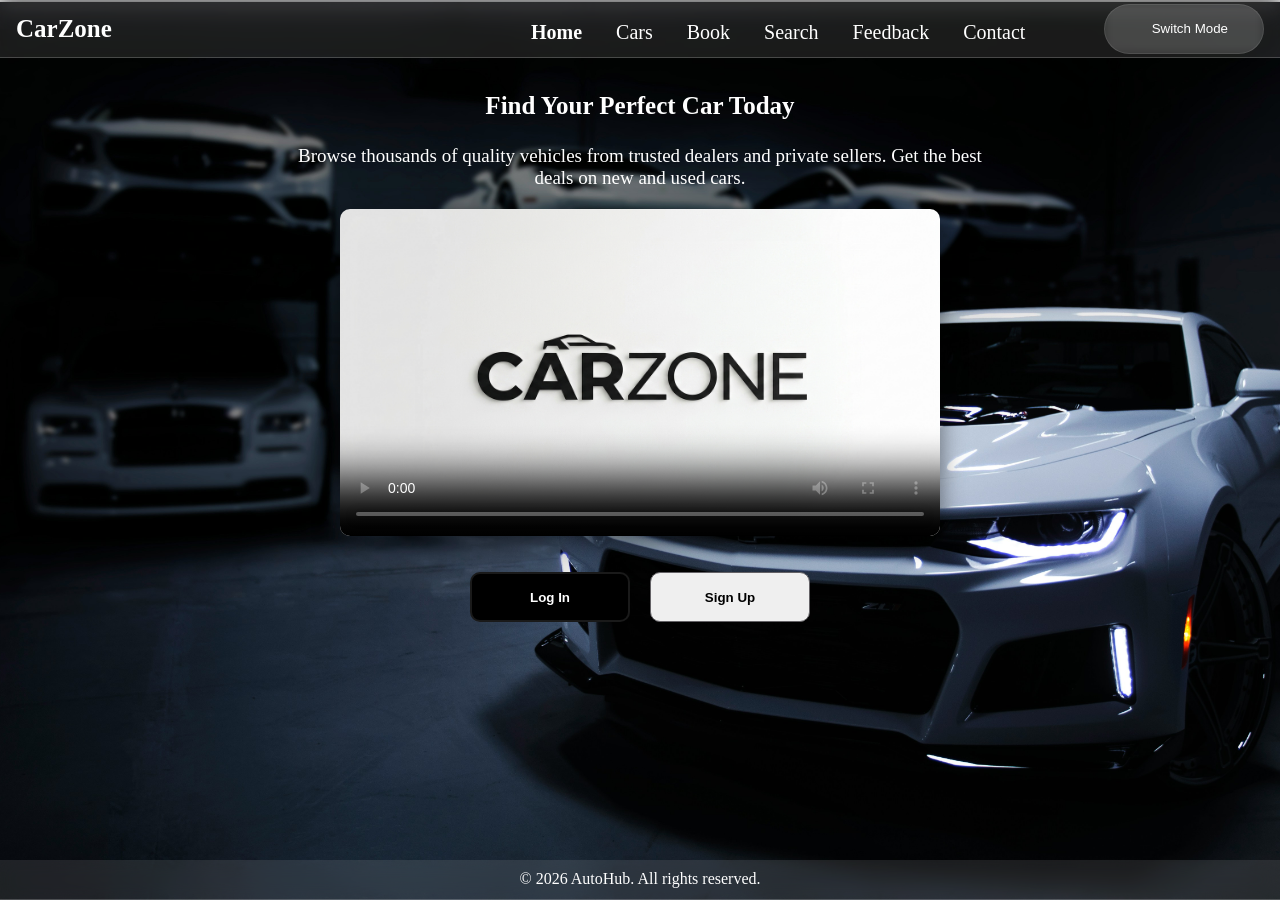
==== index.html @ b383cbd3 "upload" ====
<!DOCTYPE html>
<html>
    <head>
  <meta charset="UTF-8">
  <meta name="viewport" content="width=device-width, initial-scale=1.0">
  <link rel="stylesheet" href="style.css">
  <link rel="icon" type="image/x-icon" href="logo.png">
   <link href="https://fonts.googleapis.com/css?family=Material+Icons|Material+Icons+Outlined|Material+Icons+Two+Tone|Material+Icons+Round|Material+Icons+Sharp" rel="stylesheet">
  <title>CarZone</title>
    </head>
    <body>
      <header>
        <div class="left">
           <p class="logo-name"><strong>CarZone</strong></p>
          <nav>
            <div class="links">
              <a href="index.html"><strong>Home</strong></a>
            <a href="cars.html">Cars</a>
            <a href="#">Book</a>
            <a href="#">Search</a>
            <a href="#">Feedback</a>
            <a href="#">Contact</a>
            </div>
          </nav>
        </div>
        <div class="right">
           <button onclick="toggleTheme()">Switch Mode</button>
        </div>
      </header>
      <hr>
      <div class="content">
        <main>
          <h1>Find Your Perfect Car Today</h1>
          <p>Browse thousands of quality vehicles from trusted dealers and private sellers. Get the best</p>
          <p> deals on new and used cars.</p>
          <video src="CarZone 2.mp4" controls poster="carzone-image.png"></video>
          <div class="buttons-container">
             <div class="Explore">
             <button onclick="window.location.href='Login.html';"><strong>Log In</strong></button>
          </div>
          <button onclick="window.location.href='sign-up.html';"><strong>Sign Up</strong></button>
          </div>
    <footer>
© 2026 AutoHub. All rights reserved.
    </footer>
    <script src="script.js"></script>
    </body>
</html>
---- style.css ----
* {
    margin: 0;
    padding: 0;
    box-sizing: border-box;
}

body {
   
    background-image:url("peter-broomfield-m3m-lnR90uM-unsplash.jpg");
    background-size: cover;
    background-position: center;
    background-repeat: no-repeat;
    background-attachment: fixed;
    margin: 0;
    height: 100%;
}

header {
display: flex;
justify-content:space-between;
align-items: center;
padding:0 16px;
background-color: rgba(255, 255, 255, 0.1);
backdrop-filter:blur(10px);
border-bottom:1px solid rgba(255, 255, 255, 0.2) ;
width: 100%;
height: 58px;
position:fixed;
top: 0;
left: 0;
z-index: 1000;
}

.links {
    position: relative;
    right: 50px;
}

a {
    color: white;
    text-decoration: none;
    padding-right: 18px;
    font-size: 17px;
    
}

nav {
    display: flex;
    align-items: center;
    margin-left: 550px;
    margin-bottom: 20px;
    gap: 10px;
}

nav a {
    font-size: 20px;
    padding:10px 15px;
    z-index: 10;
}

.logo-name {
    color: white;
   position: relative;
   top: 22px;
   font-size: 25px;
}

a:hover {
    background-color: black;
    border-radius: 10px;
    color: white;
}

.right button {
    text-align: right;
    padding-right:35px;
    margin-bottom: 30px;
    background-color:rgba(255, 255, 255, 0.1) ;
    color: white;
    border-color:rgba(255, 255, 255, 0.1) ;
    border-radius: 50px;
    backdrop-filter:blur(5px);
    transition: 0.4s;

}
.right button:hover {
    background-color: black;
}

hr {
    margin: 0;
    border:1px solid #e5e5e5 ;
}
.content {
    text-align: center;
    margin:130px 0;
    position: relative;
    bottom: 40px;
}

video {
    width: 600px;
   height: auto;
   border-radius: 10px;
   box-shadow:0px 8px 25px rgba(0, 0, 0, 0.5) ;
   margin:20px 0;

}

h1 {
    font-size: 25px;
    margin-bottom: 25px;
    color: white;
}

p {
    color: white;
    font-size: 19px;
    
}

button {
    margin-top: 30px;
    height: 50px;
    width: 160px;
    border-radius: 10px;
    border: 1px solid rgb(100, 98, 102);
    cursor: pointer;
}

.Explore button {
    background-color: black;
    color: white;
    border:2px solid rgba(255, 255, 255, 0.1);
}

.buttons-container {
    display: flex;
    justify-content: center;
    align-items: center;
    gap: 20px;
    position: relative;
    bottom: 18px;
}

.content button:hover {
    background-color: #d3d3d3;
}

footer {
  text-align: center;
  padding: 10px;
 background-color: rgba(255, 255, 255, 0.1);
backdrop-filter:blur(10px);
border-bottom:1px solid rgba(255, 255, 255, 0.2) ;
  color: white;
  position: fixed;
  width: 100%;
  left: 0px;
  height: 40px;
  bottom: 0;
}

.main-second {
    background-color: rgba(255, 255, 255, 0.1);
    backdrop-filter:blur(15px);
    width: 900px;
    padding: 40px;
    height: 450px;
    border-radius: 15px;
    border:1px solid rgba(255, 255, 255, 0.2);
    margin: 100px auto;
    color: white;
    text-align: center;
}

h2 {
    position: relative;
    bottom: 30px;
    font-size: 40px;
}

input {
    width: 100%;
    padding: 12px;
    border-radius: 10px;
    background:rgba(255, 255, 255, 0.05);
    color: white;
    margin:30px 0;
}

.login-button {
    background-color: black;
    color: white;
    border-color:rgba(255, 255, 255, 0.1);
    font-size: 20px;
    border-radius: 30px;
    position: relative;
    bottom: 60px;
}

label {
    font-size: 23px;
}

.login-button:hover {
    background-color: rgb(161, 161, 177);
    transition: 0.4s;
}

.show-button {
    background:rgba(255, 255, 255, 0.005) ;
    color: black;
    border: none;
    cursor: pointer;
    font-size: 14px;
    position: relative;
    bottom: 95px;
    left: 370px;
    height: 25px;
}




body.light-mode {
    background-image:url("carter-baran-t5mV5TBzu4s-unsplash.jpg");
    background-color: #f0f0f0;        
}

body.light-mode header {
    background-color: rgba(0, 0, 0, 0.1);
    color: black;
}

body.light-mode input {
    background: white;
    color: black;
    border: 1px solid #ccc;
}


body.light-mode label,
body.light-mode h1, 
body.light-mode h2, 
body.light-mode h3,
body.light-mode p, 
body.light-mode a, 
body.light-mode .navbar a {
    color: #000000;
}

body.light-mode nav a {
    color: #333;
}

body.light-mode a:hover {
    background-color: white;

}
body.light-mode .main-second,.main-third {
    background-color: rgba(0, 0, 0, 0.05); 
    backdrop-filter: blur(15px); 
    border: 1px solid rgba(0, 0, 0, 0.1); 
    box-shadow: 0 8px 32px rgba(0, 0, 0, 0.1);
}

.main-third {
     background-color: rgba(255, 255, 255, 0.1);
    backdrop-filter:blur(15px);
    width: 900px;
    padding: 40px;
    height: 700px;
    border-radius: 15px;
    border:1px solid rgba(255, 255, 255, 0.2);
    margin: 100px auto;
    color: white;
    text-align: center;
}

h3 {
    position: relative;
    bottom: 30px;
    font-size: 40px;
}

.login-2button {
     background-color: black;
    color: white;
    border-color:rgba(255, 255, 255, 0.1);
    font-size: 20px;
    border-radius: 30px;
    position: relative;
    bottom: 80px;
}
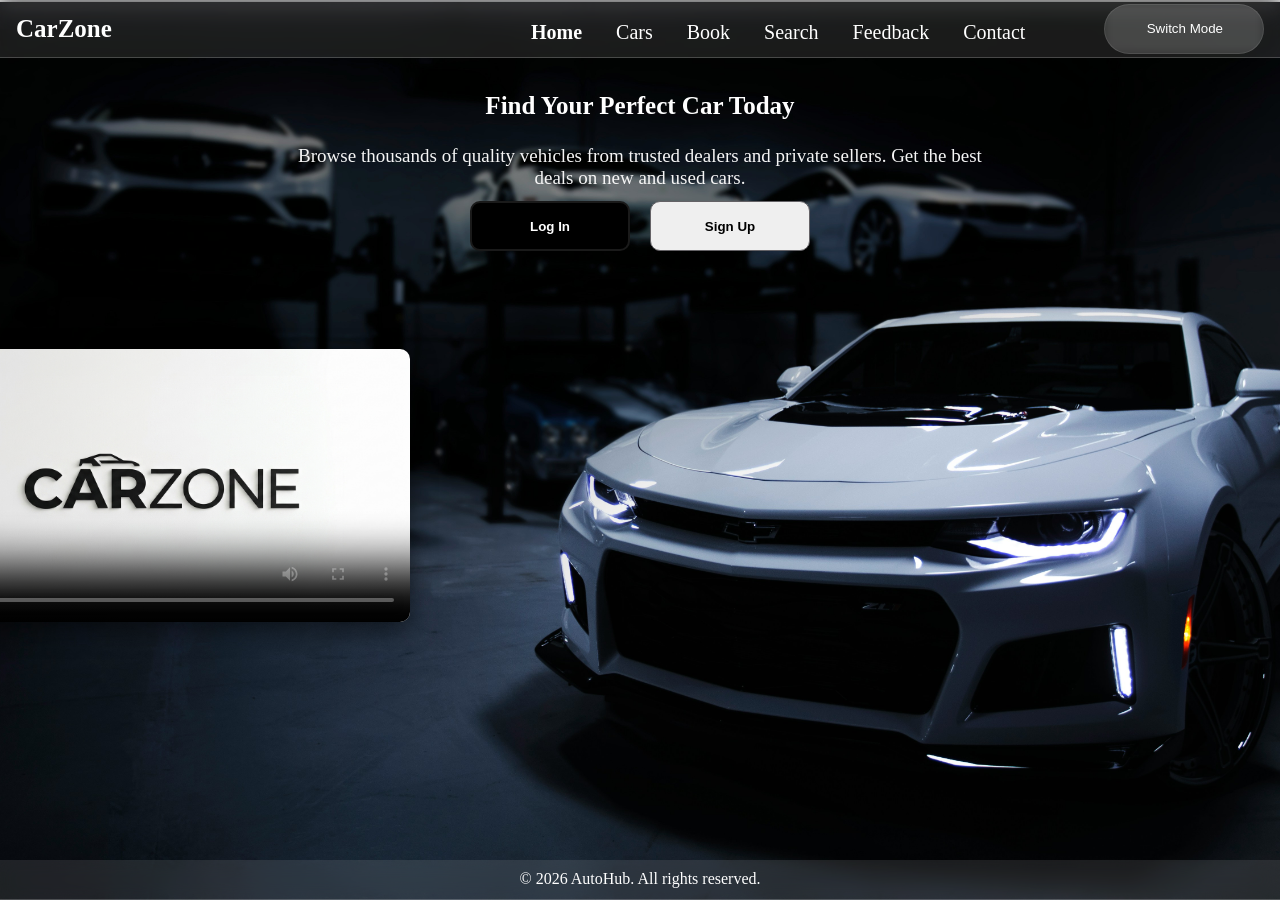
==== commit aabec8b0: "Add files via upload" ====
--- a/index.html
+++ b/index.html
@@ -1,48 +1,51 @@
-<!DOCTYPE html>
-<html>
-    <head>
-  <meta charset="UTF-8">
-  <meta name="viewport" content="width=device-width, initial-scale=1.0">
-  <link rel="stylesheet" href="style.css">
-  <link rel="icon" type="image/x-icon" href="logo.png">
-   <link href="https://fonts.googleapis.com/css?family=Material+Icons|Material+Icons+Outlined|Material+Icons+Two+Tone|Material+Icons+Round|Material+Icons+Sharp" rel="stylesheet">
-  <title>CarZone</title>
-    </head>
-    <body>
-      <header>
-        <div class="left">
-           <p class="logo-name"><strong>CarZone</strong></p>
-          <nav>
-            <div class="links">
-              <a href="index.html"><strong>Home</strong></a>
-            <a href="cars.html">Cars</a>
-            <a href="#">Book</a>
-            <a href="#">Search</a>
-            <a href="#">Feedback</a>
-            <a href="#">Contact</a>
-            </div>
-          </nav>
-        </div>
-        <div class="right">
-           <button onclick="toggleTheme()">Switch Mode</button>
-        </div>
-      </header>
-      <hr>
-      <div class="content">
-        <main>
-          <h1>Find Your Perfect Car Today</h1>
-          <p>Browse thousands of quality vehicles from trusted dealers and private sellers. Get the best</p>
-          <p> deals on new and used cars.</p>
-          <video src="CarZone 2.mp4" controls poster="carzone-image.png"></video>
-          <div class="buttons-container">
-             <div class="Explore">
-             <button onclick="window.location.href='Login.html';"><strong>Log In</strong></button>
-          </div>
-          <button onclick="window.location.href='sign-up.html';"><strong>Sign Up</strong></button>
-          </div>
-    <footer>
-© 2026 AutoHub. All rights reserved.
-    </footer>
-    <script src="script.js"></script>
-    </body>
+<!DOCTYPE html>
+<html>
+    <head>
+  <meta charset="UTF-8">
+  <meta name="viewport" content="width=device-width, initial-scale=1.0">
+  <link rel="stylesheet" href="style.css">
+  <link rel="icon" type="image/x-icon" href="logo.png">
+   <link href="https://fonts.googleapis.com/css?family=Material+Icons|Material+Icons+Outlined|Material+Icons+Two+Tone|Material+Icons+Round|Material+Icons+Sharp" rel="stylesheet">
+  <title>CarZone</title>
+    </head>
+    <body>
+      <header>
+        <div class="left">
+           <p class="logo-name"><strong>CarZone</strong></p>
+          <nav>
+            <div class="links">
+              <a href="index.html"><strong>Home</strong></a>
+            <a href="cars.html">Cars</a>
+            <a href="#">Book</a>
+            <a href="#">Search</a>
+            <a href="#">Feedback</a>
+            <a href="#">Contact</a>
+            </div>
+          </nav>
+        </div>
+        <div class="right">
+           <button onclick="toggleTheme()">Switch Mode</button>
+        </div>
+      </header>
+      <hr>
+      <div class="content">
+        <main>
+          <h1>Find Your Perfect Car Today</h1>
+          <p>Browse thousands of quality vehicles from trusted dealers and private sellers. Get the best</p>
+          <p> deals on new and used cars.</p>
+          <div class="buttons-container">
+             <div class="Explore">
+             <button onclick="window.location.href='Login.html';"><strong>Log In</strong></button>
+          </div>
+          <button onclick="window.location.href='sign-up.html';"><strong>Sign Up</strong></button>
+          </div>
+          <div class="video-container">
+            <video src="CarZone2.mp4" controls poster="carzone-image.png"></video>
+           
+          </div>
+    <footer>
+© 2026 AutoHub. All rights reserved.
+    </footer>
+    <script src="script.js"></script>
+    </body>
 </html>
--- a/style.css
+++ b/style.css
@@ -1,304 +1,431 @@
-
-* {
-    margin: 0;
-    padding: 0;
-    box-sizing: border-box;
-}
-
-body {
-   
-    background-image:url("peter-broomfield-m3m-lnR90uM-unsplash.jpg");
-    background-size: cover;
-    background-position: center;
-    background-repeat: no-repeat;
-    background-attachment: fixed;
-    margin: 0;
-    height: 100%;
-}
-
-header {
-display: flex;
-justify-content:space-between;
-align-items: center;
-padding:0 16px;
-background-color: rgba(255, 255, 255, 0.1);
-backdrop-filter:blur(10px);
-border-bottom:1px solid rgba(255, 255, 255, 0.2) ;
-width: 100%;
-height: 58px;
-position:fixed;
-top: 0;
-left: 0;
-z-index: 1000;
-}
-
-.links {
-    position: relative;
-    right: 50px;
-}
-
-a {
-    color: white;
-    text-decoration: none;
-    padding-right: 18px;
-    font-size: 17px;
-    
-}
-
-nav {
-    display: flex;
-    align-items: center;
-    margin-left: 550px;
-    margin-bottom: 20px;
-    gap: 10px;
-}
-
-nav a {
-    font-size: 20px;
-    padding:10px 15px;
-    z-index: 10;
-}
-
-.logo-name {
-    color: white;
-   position: relative;
-   top: 22px;
-   font-size: 25px;
-}
-
-a:hover {
-    background-color: black;
-    border-radius: 10px;
-    color: white;
-}
-
-.right button {
-    text-align: right;
-    padding-right:35px;
-    margin-bottom: 30px;
-    background-color:rgba(255, 255, 255, 0.1) ;
-    color: white;
-    border-color:rgba(255, 255, 255, 0.1) ;
-    border-radius: 50px;
-    backdrop-filter:blur(5px);
-    transition: 0.4s;
-
-}
-.right button:hover {
-    background-color: black;
-}
-
-hr {
-    margin: 0;
-    border:1px solid #e5e5e5 ;
-}
-.content {
-    text-align: center;
-    margin:130px 0;
-    position: relative;
-    bottom: 40px;
-}
-
-video {
-    width: 600px;
-   height: auto;
-   border-radius: 10px;
-   box-shadow:0px 8px 25px rgba(0, 0, 0, 0.5) ;
-   margin:20px 0;
-
-}
-
-h1 {
-    font-size: 25px;
-    margin-bottom: 25px;
-    color: white;
-}
-
-p {
-    color: white;
-    font-size: 19px;
-    
-}
-
-button {
-    margin-top: 30px;
-    height: 50px;
-    width: 160px;
-    border-radius: 10px;
-    border: 1px solid rgb(100, 98, 102);
-    cursor: pointer;
-}
-
-.Explore button {
-    background-color: black;
-    color: white;
-    border:2px solid rgba(255, 255, 255, 0.1);
-}
-
-.buttons-container {
-    display: flex;
-    justify-content: center;
-    align-items: center;
-    gap: 20px;
-    position: relative;
-    bottom: 18px;
-}
-
-.content button:hover {
-    background-color: #d3d3d3;
-}
-
-footer {
-  text-align: center;
-  padding: 10px;
- background-color: rgba(255, 255, 255, 0.1);
-backdrop-filter:blur(10px);
-border-bottom:1px solid rgba(255, 255, 255, 0.2) ;
-  color: white;
-  position: fixed;
-  width: 100%;
-  left: 0px;
-  height: 40px;
-  bottom: 0;
-}
-
-.main-second {
-    background-color: rgba(255, 255, 255, 0.1);
-    backdrop-filter:blur(15px);
-    width: 900px;
-    padding: 40px;
-    height: 450px;
-    border-radius: 15px;
-    border:1px solid rgba(255, 255, 255, 0.2);
-    margin: 100px auto;
-    color: white;
-    text-align: center;
-}
-
-h2 {
-    position: relative;
-    bottom: 30px;
-    font-size: 40px;
-}
-
-input {
-    width: 100%;
-    padding: 12px;
-    border-radius: 10px;
-    background:rgba(255, 255, 255, 0.05);
-    color: white;
-    margin:30px 0;
-}
-
-.login-button {
-    background-color: black;
-    color: white;
-    border-color:rgba(255, 255, 255, 0.1);
-    font-size: 20px;
-    border-radius: 30px;
-    position: relative;
-    bottom: 60px;
-}
-
-label {
-    font-size: 23px;
-}
-
-.login-button:hover {
-    background-color: rgb(161, 161, 177);
-    transition: 0.4s;
-}
-
-.show-button {
-    background:rgba(255, 255, 255, 0.005) ;
-    color: black;
-    border: none;
-    cursor: pointer;
-    font-size: 14px;
-    position: relative;
-    bottom: 95px;
-    left: 370px;
-    height: 25px;
-}
-
-
-
-
-body.light-mode {
-    background-image:url("carter-baran-t5mV5TBzu4s-unsplash.jpg");
-    background-color: #f0f0f0;        
-}
-
-body.light-mode header {
-    background-color: rgba(0, 0, 0, 0.1);
-    color: black;
-}
-
-body.light-mode input {
-    background: white;
-    color: black;
-    border: 1px solid #ccc;
-}
-
-
-body.light-mode label,
-body.light-mode h1, 
-body.light-mode h2, 
-body.light-mode h3,
-body.light-mode p, 
-body.light-mode a, 
-body.light-mode .navbar a {
-    color: #000000;
-}
-
-body.light-mode nav a {
-    color: #333;
-}
-
-body.light-mode a:hover {
-    background-color: white;
-
-}
-body.light-mode .main-second,.main-third {
-    background-color: rgba(0, 0, 0, 0.05); 
-    backdrop-filter: blur(15px); 
-    border: 1px solid rgba(0, 0, 0, 0.1); 
-    box-shadow: 0 8px 32px rgba(0, 0, 0, 0.1);
-}
-
-.main-third {
-     background-color: rgba(255, 255, 255, 0.1);
-    backdrop-filter:blur(15px);
-    width: 900px;
-    padding: 40px;
-    height: 700px;
-    border-radius: 15px;
-    border:1px solid rgba(255, 255, 255, 0.2);
-    margin: 100px auto;
-    color: white;
-    text-align: center;
-}
-
-h3 {
-    position: relative;
-    bottom: 30px;
-    font-size: 40px;
-}
-
-.login-2button {
-     background-color: black;
-    color: white;
-    border-color:rgba(255, 255, 255, 0.1);
-    font-size: 20px;
-    border-radius: 30px;
-    position: relative;
-    bottom: 80px;
-}
-
-
-
-
-
-
-
-
+
+* {
+    margin: 0;
+    padding: 0;
+    box-sizing: border-box;
+}
+
+body {
+   
+    background-image:url("peter-broomfield-m3m-lnR90uM-unsplash.jpg");
+    background-size: cover;
+    background-position: center;
+    background-repeat: no-repeat;
+    background-attachment: fixed;
+    margin: 0;
+    height: 100%;
+}
+
+header {
+display: flex;
+justify-content: space-between;
+align-items: center;
+padding:0 16px;
+background-color: rgba(255, 255, 255, 0.1);
+backdrop-filter:blur(10px);
+border-bottom:1px solid rgba(255, 255, 255, 0.2) ;
+width: 100%;
+height: 58px;
+position:fixed;
+top: 0;
+left: 0;
+z-index: 1000;
+}
+
+.links {
+    position: relative;
+    right: 50px;
+}
+
+a {
+    color: white;
+    text-decoration: none;
+    padding-right: 18px;
+    font-size: 17px;
+    
+}
+
+nav {
+    display: flex;
+    align-items: center;
+    margin-left: 550px;
+    margin-bottom: 20px;
+    gap: 10px;
+}
+
+nav a {
+    font-size: 20px;
+    padding:10px 15px;
+    z-index: 10;
+}
+
+.logo-name {
+    color: white;
+   position: relative;
+   top: 22px;
+   font-size: 25px;
+}
+
+a:hover {
+    background-color: black;
+    border-radius: 10px;
+    color: white;
+}
+
+.right button {
+    text-align: right;
+    padding-right:40px;
+    margin-bottom: 30px;
+    background-color:rgba(255, 255, 255, 0.1) ;
+    color: white;
+    border-color:rgba(255, 255, 255, 0.1) ;
+    border-radius: 50px;
+    backdrop-filter:blur(5px);
+    transition: 0.4s;
+
+}
+.right button:hover {
+    background-color: black;
+}
+
+hr {
+    margin: 0;
+    border:1px solid #e5e5e5 ;
+}
+.content {
+    text-align: center;
+    margin:130px 0;
+    position: relative;
+    bottom: 40px;
+}
+
+video {
+    width: 500px;
+   height: auto;
+   border-radius: 10px;
+   box-shadow:0px 8px 25px rgba(0, 0, 0, 0.5) ;
+   margin:80px 0;
+   position: relative;
+   right: 480px;
+
+}
+
+h1 {
+    font-size: 25px;
+    margin-bottom: 25px;
+    color: white;
+}
+
+p {
+    color: #f5f5f5;
+    font-size: 19px;
+    
+}
+
+ul {
+    font-size: 30px;
+    text-align: left;
+    position: relative;
+    bottom: 350px;
+}
+
+button {
+    margin-top: 30px;
+    height: 50px;
+    width: 160px;
+    border-radius: 10px;
+    border: 1px solid rgb(100, 98, 102);
+    cursor: pointer;
+}
+
+.Explore button {
+    background-color: black;
+    color: white;
+    border:2px solid rgba(255, 255, 255, 0.1);
+}
+
+.buttons-container {
+    display: flex;
+    justify-content: center;
+    align-items: center;
+    gap: 20px;
+    position: relative;
+    bottom: 18px;
+}
+
+.content button:hover {
+    background-color: #d3d3d3;
+}
+
+footer {
+  text-align: center;
+  padding: 10px;
+ background-color: rgba(255, 255, 255, 0.1);
+backdrop-filter:blur(10px);
+border-bottom:1px solid rgba(255, 255, 255, 0.2) ;
+  color: white;
+  position: fixed;
+  width: 100%;
+  left: 0px;
+  height: 40px;
+  bottom: 0;
+}
+
+.main-second {
+    background-color: rgba(255, 255, 255, 0.1);
+    backdrop-filter:blur(15px);
+    width: 900px;
+    padding: 40px;
+    height: 450px;
+    border-radius: 15px;
+    border:1px solid rgba(255, 255, 255, 0.2);
+    margin: 100px auto;
+    color: white;
+    text-align: center;
+}
+
+h2 {
+    position: relative;
+    bottom: 30px;
+    font-size: 40px;
+}
+
+input {
+    width: 100%;
+    padding: 12px;
+    border-radius: 10px;
+    background:rgba(255, 255, 255, 0.05);
+    color: white;
+    margin:30px 0;
+}
+
+.login-button {
+    background-color: black;
+    color: white;
+    border-color:rgba(255, 255, 255, 0.1);
+    font-size: 20px;
+    border-radius: 30px;
+    position: relative;
+    bottom: 60px;
+}
+
+label {
+    font-size: 23px;
+}
+
+.login-button:hover {
+    background-color: rgb(161, 161, 177);
+    transition: 0.4s;
+}
+
+.show-button {
+    background:rgba(255, 255, 255, 0.005) ;
+    color: black;
+    border: none;
+    cursor: pointer;
+    font-size: 14px;
+    position: relative;
+    bottom: 95px;
+    left: 370px;
+    height: 25px;
+}
+
+
+
+
+body.light-mode {
+    background-image:url("carter-baran-t5mV5TBzu4s-unsplash.jpg");
+    background-color: #f0f0f0;        
+}
+
+body.light-mode header {
+    background-color: rgba(0, 0, 0, 0.1);
+    color: black;
+}
+
+body.light-mode input {
+    background: white;
+    color: black;
+    border: 1px solid #ccc;
+}
+
+
+body.light-mode label,
+body.light-mode h1, 
+body.light-mode h2, 
+body.light-mode h3,
+body.light-mode h5,
+body.light-mode p, 
+body.light-mode a, 
+body.light-mode .navbar a {
+    color: #000000;
+}
+
+body.light-mode nav a {
+    color: #333;
+}
+
+body.light-mode a:hover {
+    background-color: white;
+
+}
+body.light-mode .main-second,.main-third{
+    background-color: rgba(0, 0, 0, 0.05); 
+    backdrop-filter: blur(15px); 
+    border: 1px solid rgba(0, 0, 0, 0.1); 
+    box-shadow: 0 8px 32px rgba(0, 0, 0, 0.1);
+}
+
+.main-third {
+     background-color: rgba(255, 255, 255, 0.1);
+    backdrop-filter:blur(15px);
+    width: 900px;
+    padding: 40px;
+    height: 700px;
+    border-radius: 15px;
+    border:1px solid rgba(255, 255, 255, 0.2);
+    margin: 100px auto;
+    color: white;
+    text-align: center;
+}
+
+h3 {
+    position: relative;
+    bottom: 30px;
+    font-size: 40px;
+}
+
+.login-2button {
+     background-color: black;
+    color: white;
+    border-color:rgba(255, 255, 255, 0.1);
+    font-size: 20px;
+    border-radius: 30px;
+    position: relative;
+    bottom: 80px;
+}
+
+.cards-container {
+    display: flex;
+    flex-wrap: wrap;
+    justify-content: center;
+    gap: 130px;
+    position: relative;
+    right: 200px;
+    width: 100%;
+}
+
+@keyframes slideup {
+    from {
+        opacity: 0;
+        transform: translateY(200px);
+    }
+    to {
+        opacity: 1;
+        transform: translateY(0);
+    }
+}
+
+
+.car-card {
+  width: 350px;
+  border-radius: 15px;
+  overflow: hidden;
+  box-shadow: 0 4px 15px rgba(0,0,0,0.1);
+  font-family: sans-serif;
+  background: #f5f5f5;
+  border: 1px solid #eee;
+   position: relative;
+  left: 200px;
+  top: 200px;
+  animation:slideup 1s ease-out forwards;
+}
+
+.car-card:hover {
+    transform: translateY(-20px);
+}
+
+
+.card-header {
+  position: relative;
+  height: 200px;
+}
+
+.card-header img {
+  width: 100%;
+  height: 100%;
+  object-fit: cover;
+}
+
+
+
+.card-body {
+  padding: 20px;
+}
+
+.car-title {
+  font-size: 20px;
+  margin-top: 15px;
+  color: #1a1a1a;
+}
+
+.car-specs {
+  display: grid;
+  grid-template-columns: 1fr 1fr;
+  gap: 10px;
+  color: #777;
+  font-size: 14px;
+  margin-bottom: 20px;
+  padding-top: 10px;
+}
+
+.card-footer {
+  display: flex;
+  justify-content: space-between;
+  align-items: center;
+  border-top: 1px solid #f0f0f0;
+  padding-top: 15px;
+}
+
+.price {
+  font-size: 22px;
+  font-weight: bold;
+  color: #000;
+}
+
+.book-btn {
+  background: #0a0a1a; 
+  color: #fff;
+  padding: 10px 20px;
+  position: relative;
+  bottom: 10px;
+  border-radius: 8px;
+  border: none;
+  cursor: pointer;
+  font-weight: 500;
+}
+
+.fourth-main {
+    text-align: center;
+    position: relative;
+    top: 100px;
+    font-size: 30px;
+    animation:slideup 1s ease-out forwards;
+}
+
+h5 {
+    color: white;
+    font-size: 45px;
+    margin-bottom: 40px;
+}
+
+.p-cars {
+    font-size: 25px;
+}
+
+
+
+
+
+
+
